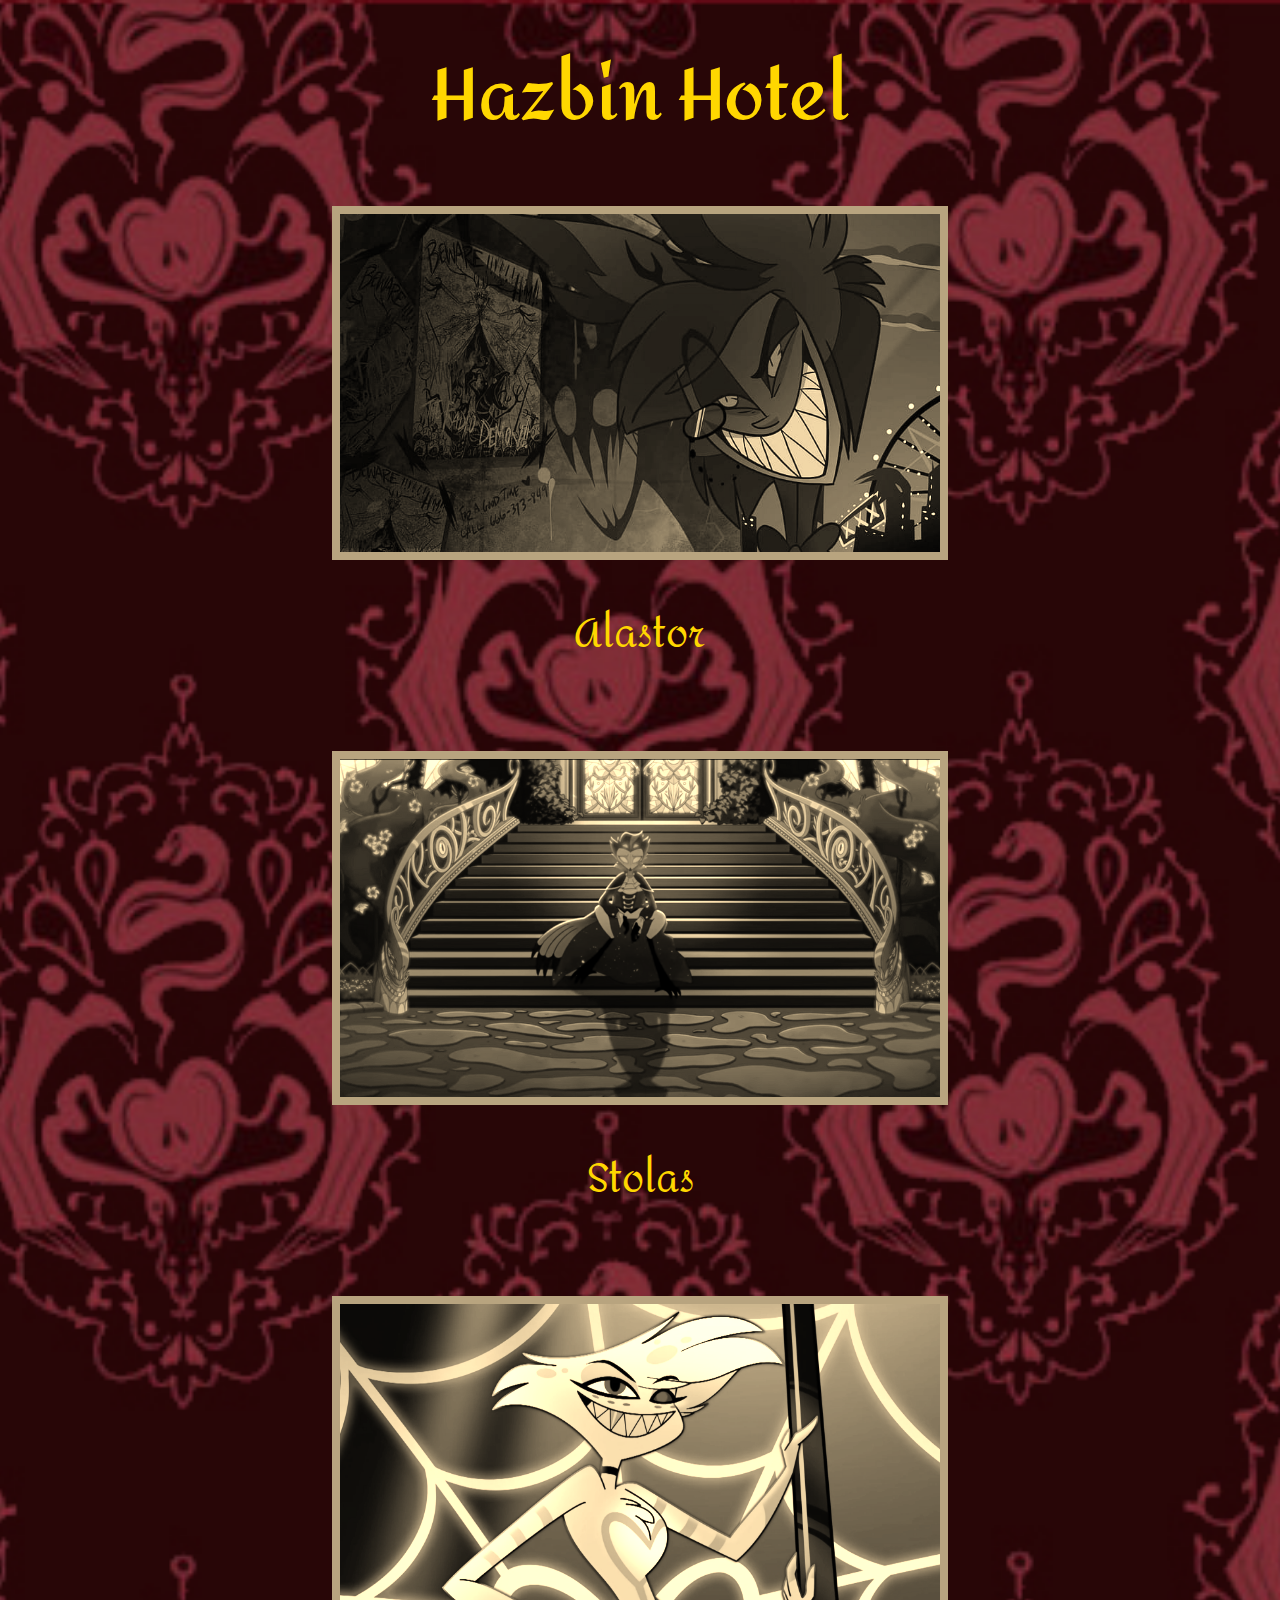
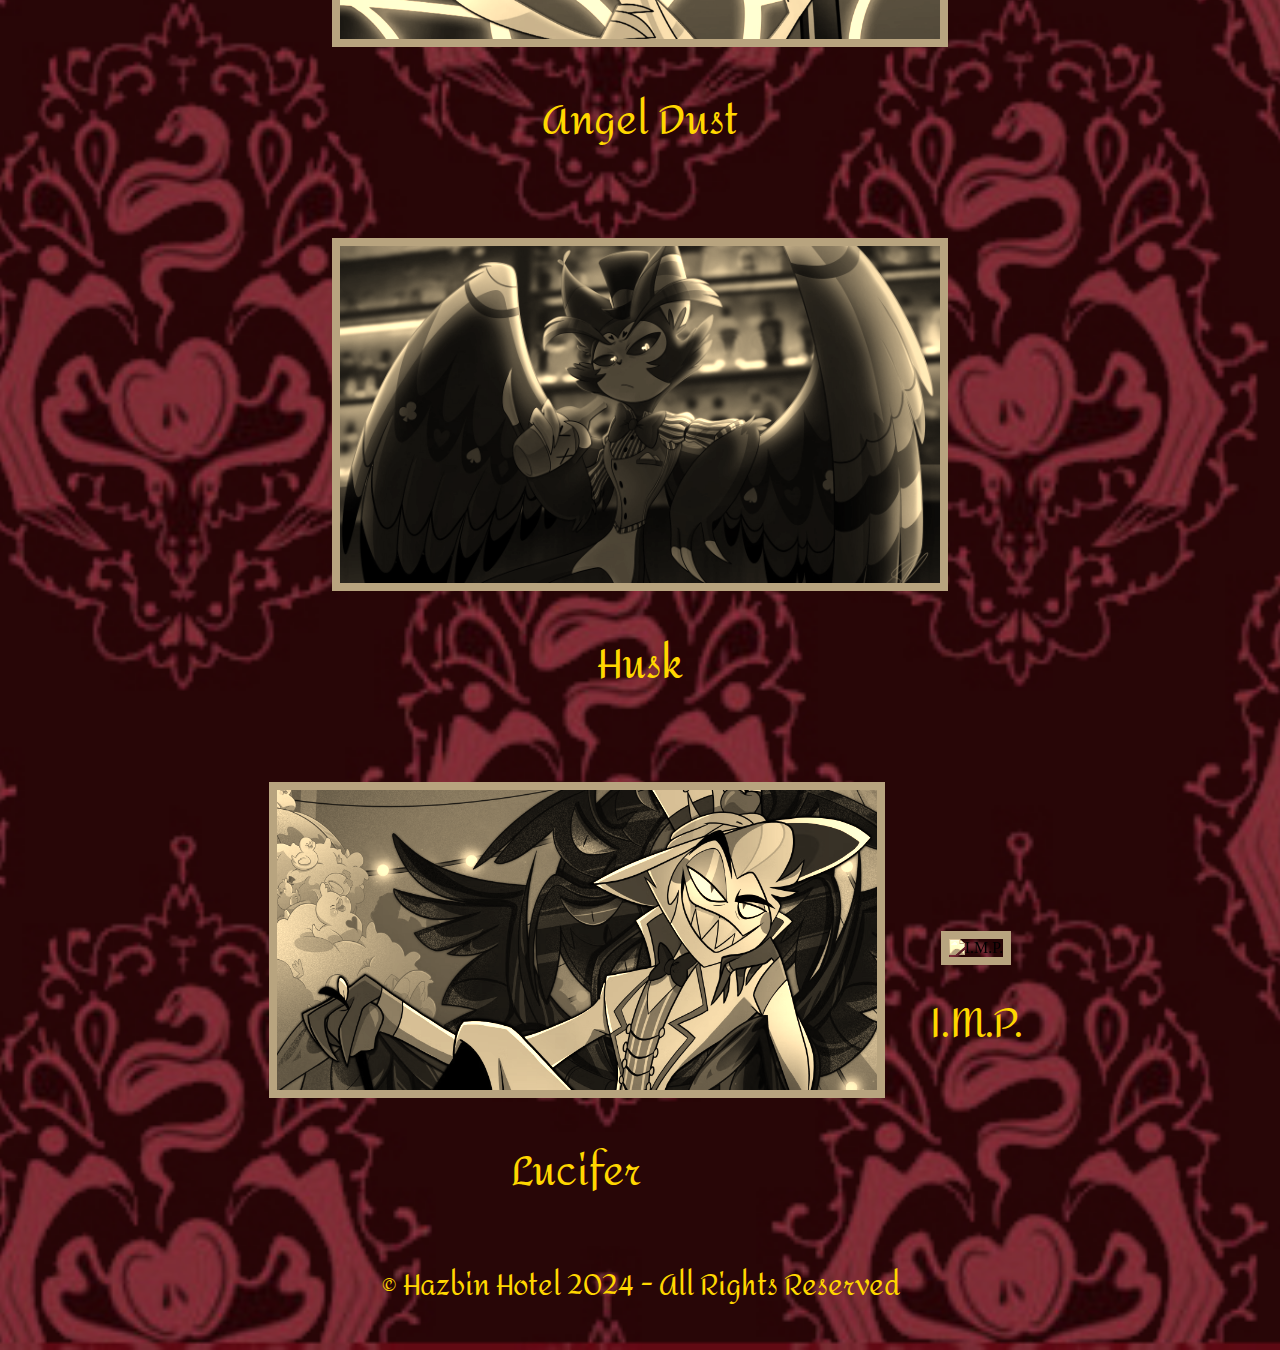
==== Gallery/gallery.html @ 9769f00d "Actualizacion 07/02/2024" ====
<!DOCTYPE html>
<html lang="es">
<head>
    <meta charset="UTF-8">
    <meta name="viewport" content="width=device-width, initial-scale=1.0">
    <title>Hazbin Hotel</title>
    <link rel="shortcut icon" href="imgs/logos-wallpapers/logo.jpg" type="image/x-icon">
    <link rel="stylesheet" href="css/gallery.css">
    <link rel="stylesheet" href="css/modal.css">
</head>
<body>
    
    <h1>Hazbin Hotel</h1>

    <div class="container">

        <div class="image-container">
            <img class="myImg" src="imgs/characters/alastor.jpg" alt="Alastor">
            <p class="img-caption">Alastor</p>
        </div>
        
        <div class="image-container">
            <img class="myImg" src="imgs/characters/stolas.jpg" alt="Stolas">
            <p class="img-caption">Stolas</p>
        </div>

        <div class="image-container">
            <img class="myImg" src="imgs/characters/angel-dust.jpg" alt="Angel Dust">
            <p class="img-caption">Angel Dust</p>
        </div>

        <div class="image-container">
            <img class="myImg" src="imgs/characters/husk.jpg" alt="Husk">
            <p class="img-caption">Husk</p>
        </div>

        <div class="image-container">
            <img class="myImg" src="imgs/characters/lucifer.jpg" alt="Lucifer">
            <p class="img-caption">Lucifer</p>
        </div>
        
        <div class="image-container">
            <img class="myImg" src="imgs/characters/imp.jpg" alt="I.M.P.">
            <p class="img-caption">I.M.P.</p>
        </div>

        <!-- MODAL -->
        <div class="modal">
            <span class="close">&times;</span>
            <img class="modal-content" id="img01">
            <div class="caption"></div>
        </div>

    </div>

    <footer>
        &copy; Hazbin Hotel 2024 - All Rights Reserved
    </footer>

    <script src="js/gallery.js"></script>

</body>
</html>
---- Gallery/css/gallery.css ----
@import url(https://fonts.bunny.net/css?family=amita:700);

:root {
    --rojo-carmin: #960018; /* Rojo Carmin */
    --naranja-butano: #ff4800; /*  Naranja Butano */
    --amarillo-fuego: #ffd700; /* Amarillo Fuego */
    --purpura-oscuro: #4b0082; /* Púrpura Oscuro */
    --verde-esmeralda: #008000; /* Verde Esmeralda */
    --gris-solido: #888888; /*  Gris Solido */
    --negro-solido: #000000; /* Negro Sólido */
}

body {
    background: url(../imgs/logos-wallpapers/red-background.jpg);
    background-position: center;
    background-repeat: no-repeat;
    background-size: cover;
    margin: 0;
    overflow-x: hidden;
    min-height: 110vh;
    display: -webkit-flex;
    display: flex;
    flex-direction: column;
}

h1 {
    color: var(--amarillo-fuego);
    font-family: Amita;
    margin: 1% auto;
    margin-top: 2%;
    width: 450px;
    font-size: 4.5em;
    text-align: center;
}

img {
    max-width: 600px;
    width: 100%;
    max-height: 350px;
    height: 100%;
    margin: 18px;
    border: 8px solid var(--gris-solido);
    -webkit-filter: sepia(100%);
    filter: sepia(100%);
    transition-duration: 1s;
}

img:hover {
    border: 5px solid var(--naranja-butano);
    -webkit-transform: scale(1.1);
    -ms-transform: scale(1.1);
    transform: scale(1.08);
    -webkit-filter: none;
    filter: none;
}

.myImg{
    cursor: pointer;
}

.container {
    display: flex;
    flex-wrap: wrap;
    justify-content: center;
    align-items: center;
}

.image-container {
    text-align: center;
    margin: 10px;
}

.img-caption {  
    font-family: Amita;
    color: var(--amarillo-fuego);
    font-size: 2.5em;
    margin-top: 2%;
}

.caption {
    font-family: Amita;
    color: var(--amarillo-fuego);
    font-size: 4.5em;
    margin-top: 2%;
}

/* FOOTER */
footer {
    margin-bottom: 3%;
    color: var(--amarillo-fuego);
    font-family: Amita;
    font-size: 1.75em;
    display: -webkit-flex;
    display: flex;
    justify-content: center;
    align-items: center;
    height: 50px;
    min-width: 100vw;
}
---- Gallery/css/modal.css ----
:root {
    --rojo-carmin: #960018; /* Rojo Carmin */
    --naranja-butano: #ff4800; /*  Naranja Butano */
    --amarillo-fuego: #ffd700; /* Amarillo Fuego */
    --purpura-oscuro: #4b0082; /* Púrpura Oscuro */
    --verde-esmeralda: #008000; /* Verde Esmeralda */
    --gris-solido: #888888; /*  Gris Solido */
    --negro-solido: #000000; /* Negro Sólido */
}

/* MODAL */
#myImg {
    cursor: pointer;
    transition: 1s;
}
  
/* The Modal (background) */
.modal {
    display: none; /* Hidden by default */
    position: fixed; /* Stay in place */
    z-index: 1; /* Sit on top */
    padding-top: 100px; /* Location of the box */
    left: 0;
    top: 0;
    width: 100%;
    height: 100%;
    overflow: auto; /* Enable scroll if needed */
    background-color: var(--negro-solido);
    background-color: var(--negro-solido);
}
  
/* Modal Content (image) */
.modal-content {
    margin: auto;
    display: block;
    max-width: 1000px;
    width: 100%;
    max-height: 600px;
    height: 100%;
}
  
/* Caption of Modal Image */
.caption {
    text-align: center;
    padding: 10px 0;
    margin-top: 1.5%;
    font-family: Amita;
    color: var(--amarillo-fuego);
    font-size: 4.5em;
}
  
/* Add Animation */
.modal-content, #caption {  
    -webkit-animation-name: zoom;
    -webkit-animation-duration: 0.6s;
    animation-name: zoom;
    animation-duration: 0.6s;
}
  
@-webkit-keyframes zoom {
    from {-webkit-transform:scale(0)} 
    to {-webkit-transform:scale(1)}
}
  
@keyframes zoom {
    from {transform:scale(0)} 
    to {transform:scale(1)}
}
  
/* The Close Button */
.close {
    position: absolute;
    top: 10px;
    right: 50px;
    color: #ffffff;
    font-size: 100px;
    font-weight: bold;
    transition: 0.5s;
}
  
.close:hover,
.close:focus {
    color: var(--gris-solido);
    text-decoration: none;
    cursor: pointer;
}
  
/* 100% Image Width on Smaller Screens */
@media only screen and (max-width: 700px){
    .modal-content {
      width: 100%;
    }
}
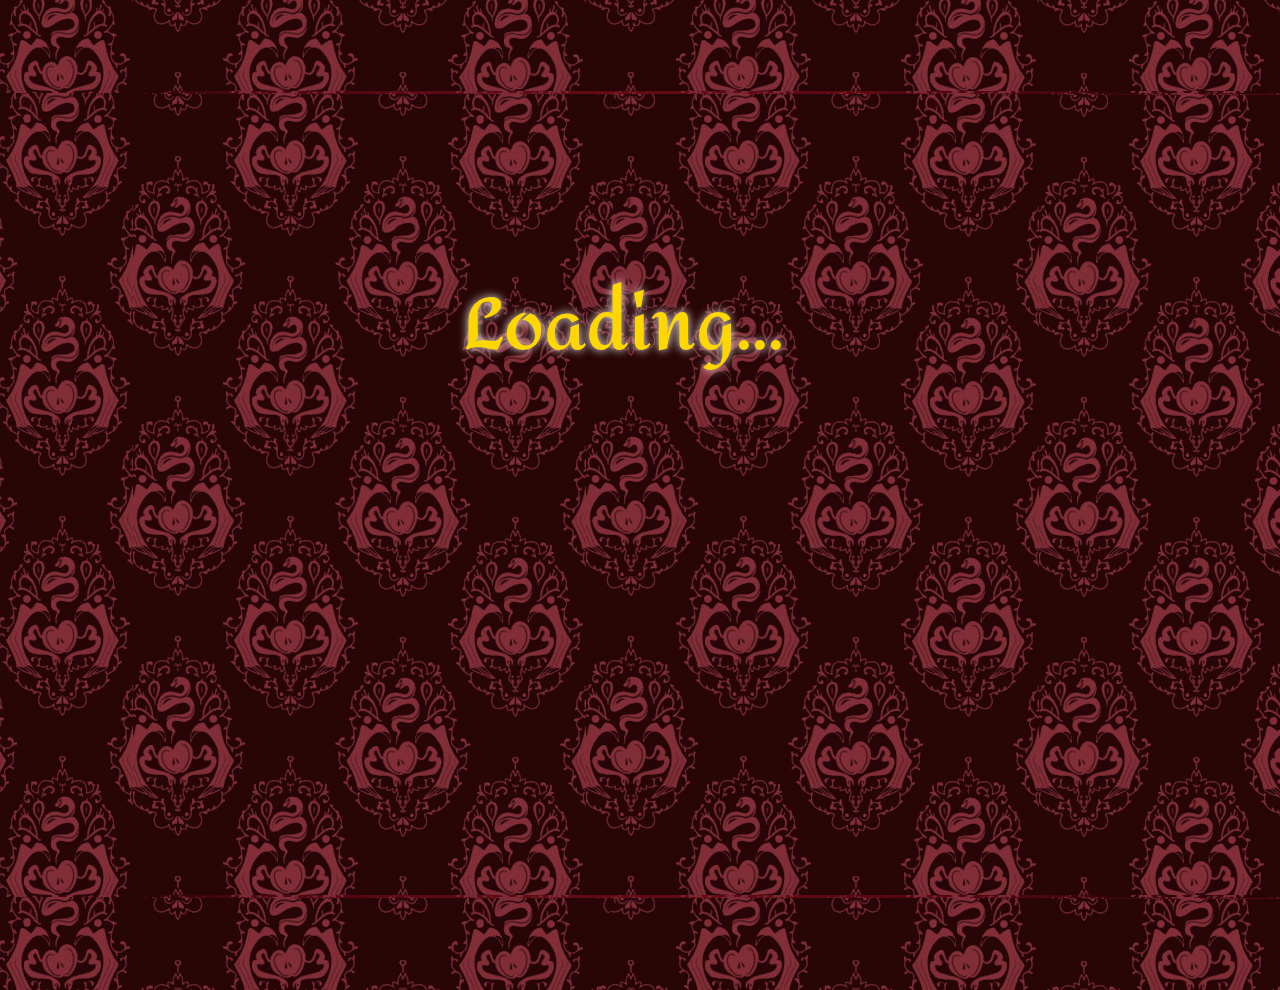
==== commit bb174f7d: "Actualizacion 08/02/2024" ====
--- a/Gallery/gallery.html
+++ b/Gallery/gallery.html
@@ -7,57 +7,97 @@
     <link rel="shortcut icon" href="imgs/logos-wallpapers/logo.jpg" type="image/x-icon">
     <link rel="stylesheet" href="css/gallery.css">
     <link rel="stylesheet" href="css/modal.css">
+    <link rel="stylesheet" href="css/preloader.css">
 </head>
 <body>
-    
-    <h1>Hazbin Hotel</h1>
 
-    <div class="container">
+    <div id="preloader">
+        <h2 class="animate">Loading...</h2>
+    </div>
 
-        <div class="image-container">
-            <img class="myImg" src="imgs/characters/alastor.jpg" alt="Alastor">
-            <p class="img-caption">Alastor</p>
-        </div>
+    <div id="contenido" style="display: none;">
         
-        <div class="image-container">
-            <img class="myImg" src="imgs/characters/stolas.jpg" alt="Stolas">
-            <p class="img-caption">Stolas</p>
+        <h1 class="title">Hazbin Hotel Characters</h1>
+
+        <div class="container">
+
+            <div class="image-container">
+                <img class="myImg" src="imgs/characters/alastor.jpg" alt="Alastor">
+                <p class="img-caption">Alastor</p>
+            </div>
+            
+            <div class="image-container">
+                <img class="myImg" src="imgs/characters/stolas.jpg" alt="Stolas">
+                <p class="img-caption">Stolas</p>
+            </div>
+
+            <div class="image-container">
+                <img class="myImg" src="imgs/characters/angel-dust.jpg" alt="Angel Dust">
+                <p class="img-caption">Angel Dust</p>
+            </div>
+
+            <div class="image-container">
+                <img class="myImg" src="imgs/characters/husk.jpg" alt="Husk">
+                <p class="img-caption">Husk</p>
+            </div>
+            
+            <div class="image-container">
+                <img class="myImg" src="imgs/characters/imp.jpg" alt="I.M.P.">
+                <p class="img-caption">I.M.P.</p>
+            </div>
+
+            <div class="image-container">
+                <img class="myImg" src="imgs/characters/loona.jpg" alt="Loona">
+                <p class="img-caption">Loona</p>
+            </div>
+
+            <div class="image-container">
+                <img class="myImg" src="imgs/characters/paimon.jpg" alt="Paimon">
+                <p class="img-caption">Paimon</p>
+            </div>
+
+            <div class="image-container">
+                <img class="myImg" src="imgs/characters/asmodeus.jpg" alt="Asmodeus">
+                <p class="img-caption">Asmodeus</p>
+            </div>
+
+            <div class="image-container">
+                <img class="myImg" src="imgs/characters/striker.jpg" alt="Striker">
+                <p class="img-caption">Striker</p>
+            </div>
+
+            <div class="image-container">
+                <img class="myImg" src="imgs/characters/valentino.jpg" alt="Valentino">
+                <p class="img-caption">Valentino</p>
+            </div>
+
+            <div class="image-container">
+                <img class="myImg" src="imgs/characters/lucifer.jpg" alt="Lucifer">
+                <p class="img-caption">Lucifer</p>
+            </div>
+
+            <div class="image-container">
+                <img class="myImg" src="imgs/characters/carmilla.jpg" alt="Carmilla">
+                <p class="img-caption">Carmilla</p>
+            </div>
+
+            <!-- MODAL -->
+            <div class="modal">
+                <span class="close">&times;</span>
+                <img class="modal-content" id="img01">
+                <div class="caption"></div>
+            </div>
+
         </div>
 
-        <div class="image-container">
-            <img class="myImg" src="imgs/characters/angel-dust.jpg" alt="Angel Dust">
-            <p class="img-caption">Angel Dust</p>
-        </div>
-
-        <div class="image-container">
-            <img class="myImg" src="imgs/characters/husk.jpg" alt="Husk">
-            <p class="img-caption">Husk</p>
-        </div>
-
-        <div class="image-container">
-            <img class="myImg" src="imgs/characters/lucifer.jpg" alt="Lucifer">
-            <p class="img-caption">Lucifer</p>
-        </div>
-        
-        <div class="image-container">
-            <img class="myImg" src="imgs/characters/imp.jpg" alt="I.M.P.">
-            <p class="img-caption">I.M.P.</p>
-        </div>
-
-        <!-- MODAL -->
-        <div class="modal">
-            <span class="close">&times;</span>
-            <img class="modal-content" id="img01">
-            <div class="caption"></div>
-        </div>
+        <footer>
+            &copy; Hazbin Hotel 2024 - All Rights Reserved
+        </footer>
 
     </div>
 
-    <footer>
-        &copy; Hazbin Hotel 2024 - All Rights Reserved
-    </footer>
-
     <script src="js/gallery.js"></script>
+    <script src="js/preloader.js"></script>
 
 </body>
 </html>--- a/Gallery/css/gallery.css
+++ b/Gallery/css/gallery.css
@@ -11,7 +11,7 @@
 }
 
 body {
-    background: url(../imgs/logos-wallpapers/red-background.jpg);
+    background: url(../imgs/logos-wallpapers/red-background2.jpg);
     background-position: center;
     background-repeat: no-repeat;
     background-size: cover;
@@ -23,6 +23,12 @@
     flex-direction: column;
 }
 
+.title {
+    max-width: 1980px;
+    width: 100%;
+    text-align: center;
+}
+
 h1 {
     color: var(--amarillo-fuego);
     font-family: Amita;
@@ -31,10 +37,12 @@
     width: 450px;
     font-size: 4.5em;
     text-align: center;
+    letter-spacing: 2px;
+    text-shadow: 0 0 10px white;
 }
 
 img {
-    max-width: 600px;
+    max-width: 575px;
     width: 100%;
     max-height: 350px;
     height: 100%;
--- a/Gallery/css/modal.css
+++ b/Gallery/css/modal.css
@@ -33,9 +33,9 @@
 .modal-content {
     margin: auto;
     display: block;
-    max-width: 1000px;
+    max-width: 800px;
     width: 100%;
-    max-height: 600px;
+    max-height: 450px;
     height: 100%;
 }
   
@@ -77,7 +77,7 @@
     font-weight: bold;
     transition: 0.5s;
 }
-  
+
 .close:hover,
 .close:focus {
     color: var(--gris-solido);
--- a/Gallery/css/preloader.css
+++ b/Gallery/css/preloader.css
@@ -0,0 +1,49 @@
+@import url(https://fonts.bunny.net/css?family=amita:700);
+
+:root {
+    --rojo-carmin: #960018; /* Rojo Carmin */
+    --naranja-butano: #ff4800; /*  Naranja Butano */
+    --amarillo-fuego: #ffd700; /* Amarillo Fuego */
+    --purpura-oscuro: #4b0082; /* Púrpura Oscuro */
+    --verde-esmeralda: #008000; /* Verde Esmeralda */
+    --gris-solido: #888888; /*  Gris Solido */
+    --negro-solido: #000000; /* Negro Sólido */
+}
+
+@keyframes load {
+    0%{
+        opacity: 0.08;
+        font-size: 10px;
+		font-weight: 400;
+		filter: blur(5px);
+		letter-spacing: 3px;
+    }
+
+    100% {
+        /* opacity: 1; */
+        /* font-size: 12px; */
+        /* font-weight:600; */
+        /* filter: blur(0); */
+    }
+}
+
+.animate {
+	display:flex;
+	justify-content: center;
+	align-items: center;
+	margin-top: 20%;
+    margin-left: 35%;
+	width: 350px;
+	font-size: 4.5em;
+	font-family: Amita;
+	animation: load 2.4s infinite 0s ease-in-out;
+	animation-direction: alternate;
+	text-shadow: 0 0 10px white;
+    color: var(--amarillo-fuego);
+}
+
+body {
+	background: url(../imgs/logos-wallpapers/red-background.jpg);
+    background-position: center;
+    background-repeat: repeat;
+}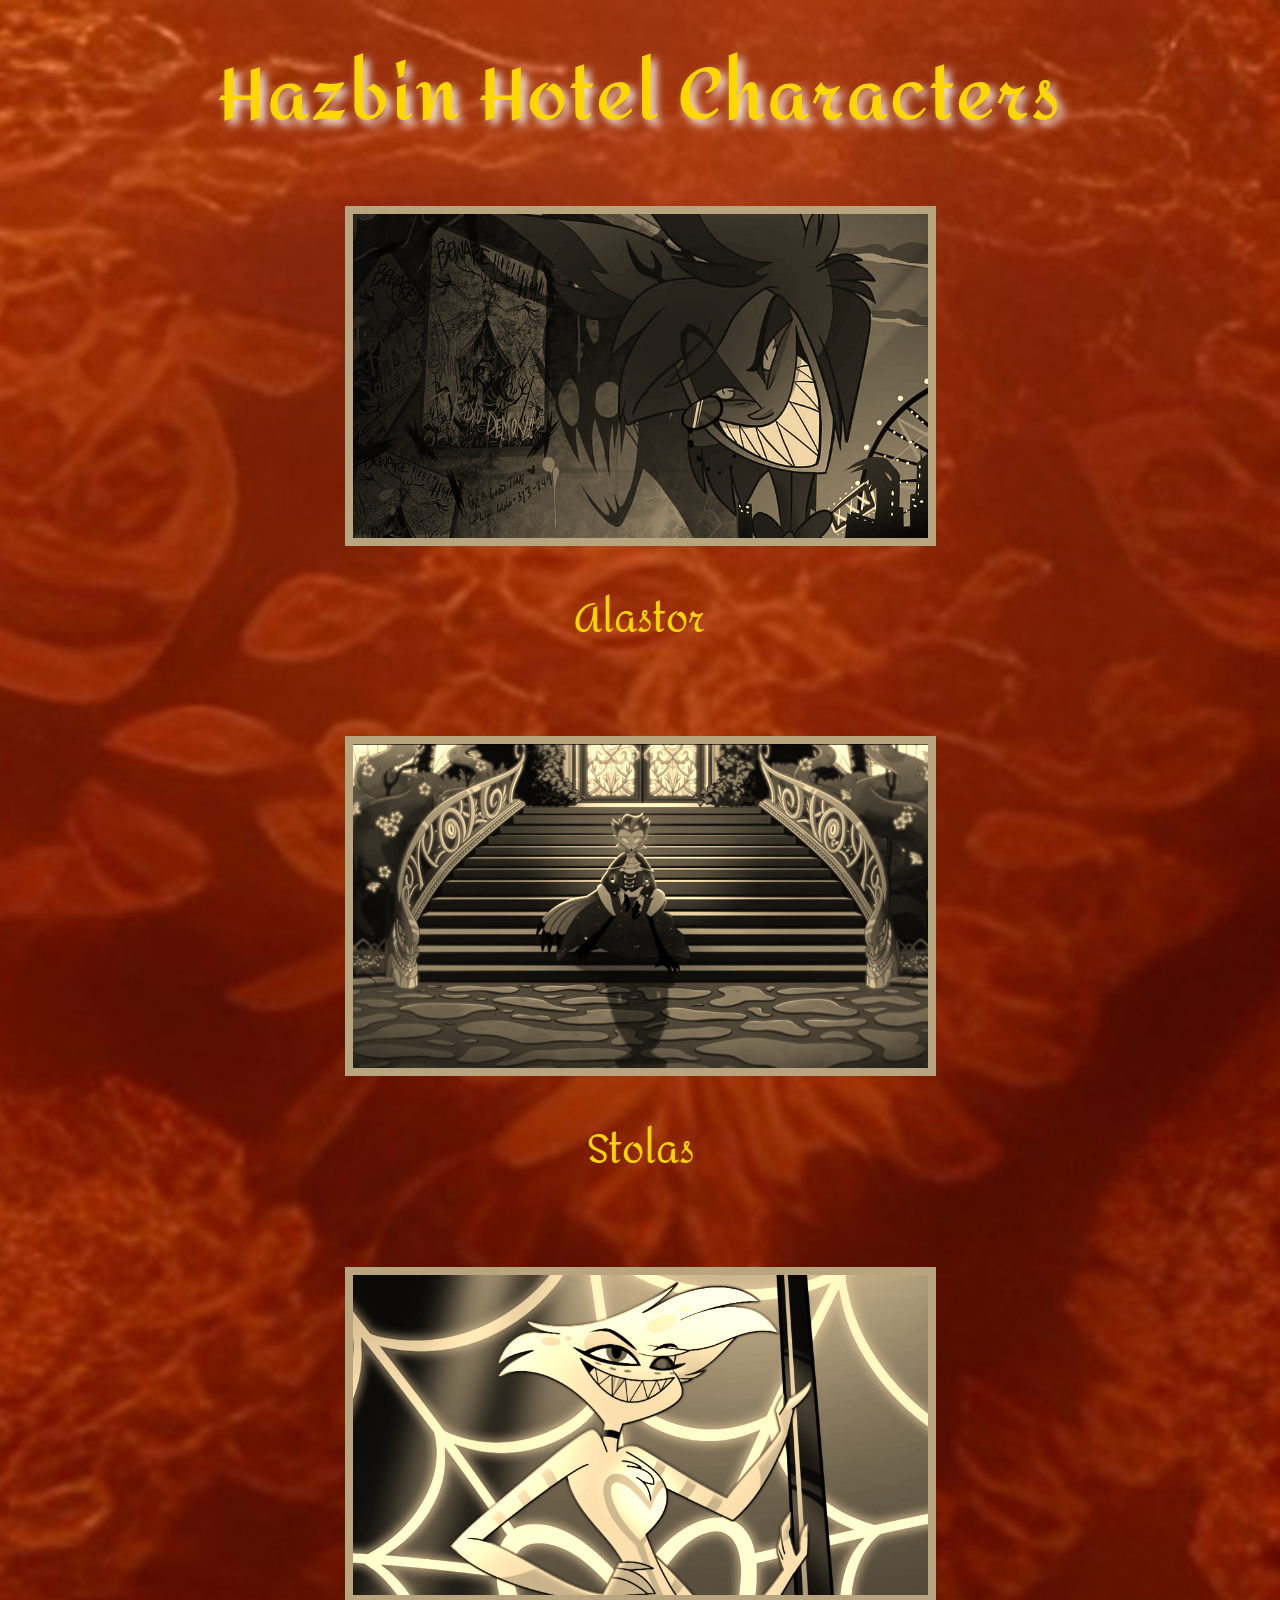
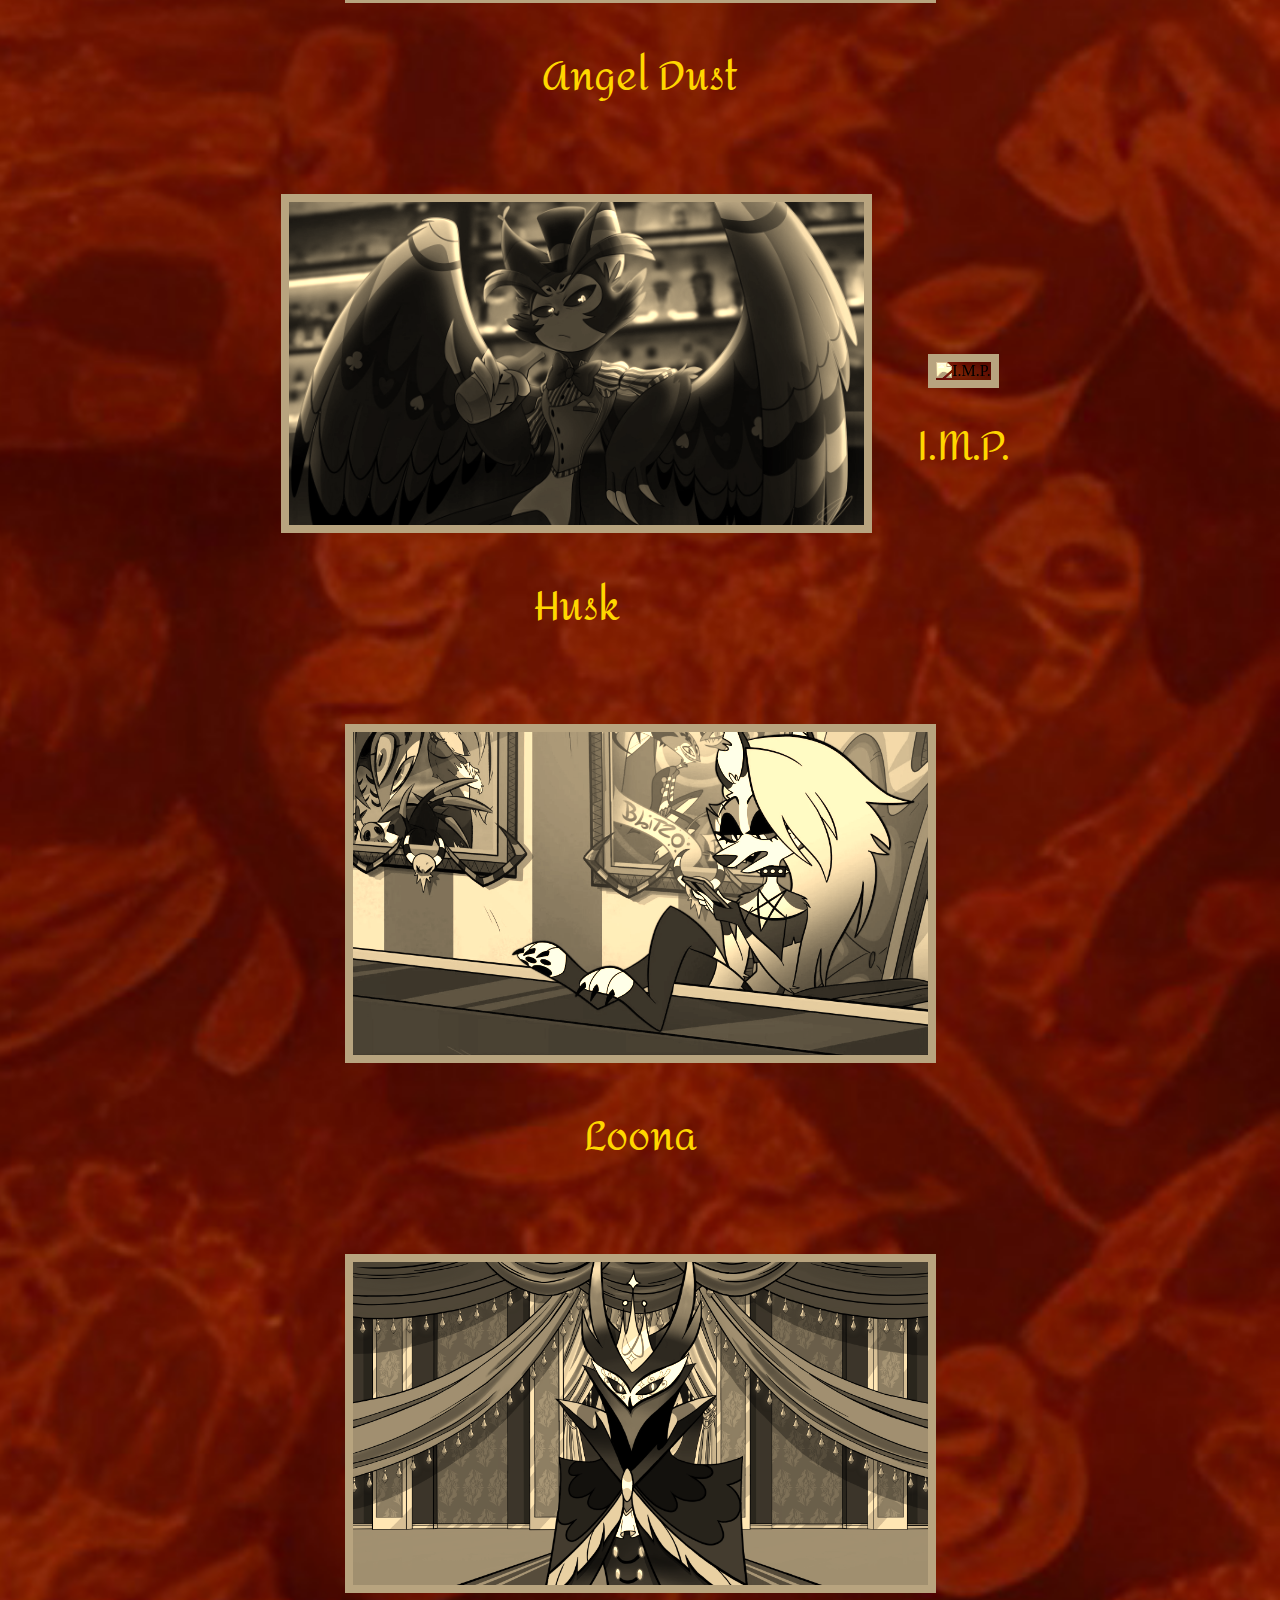
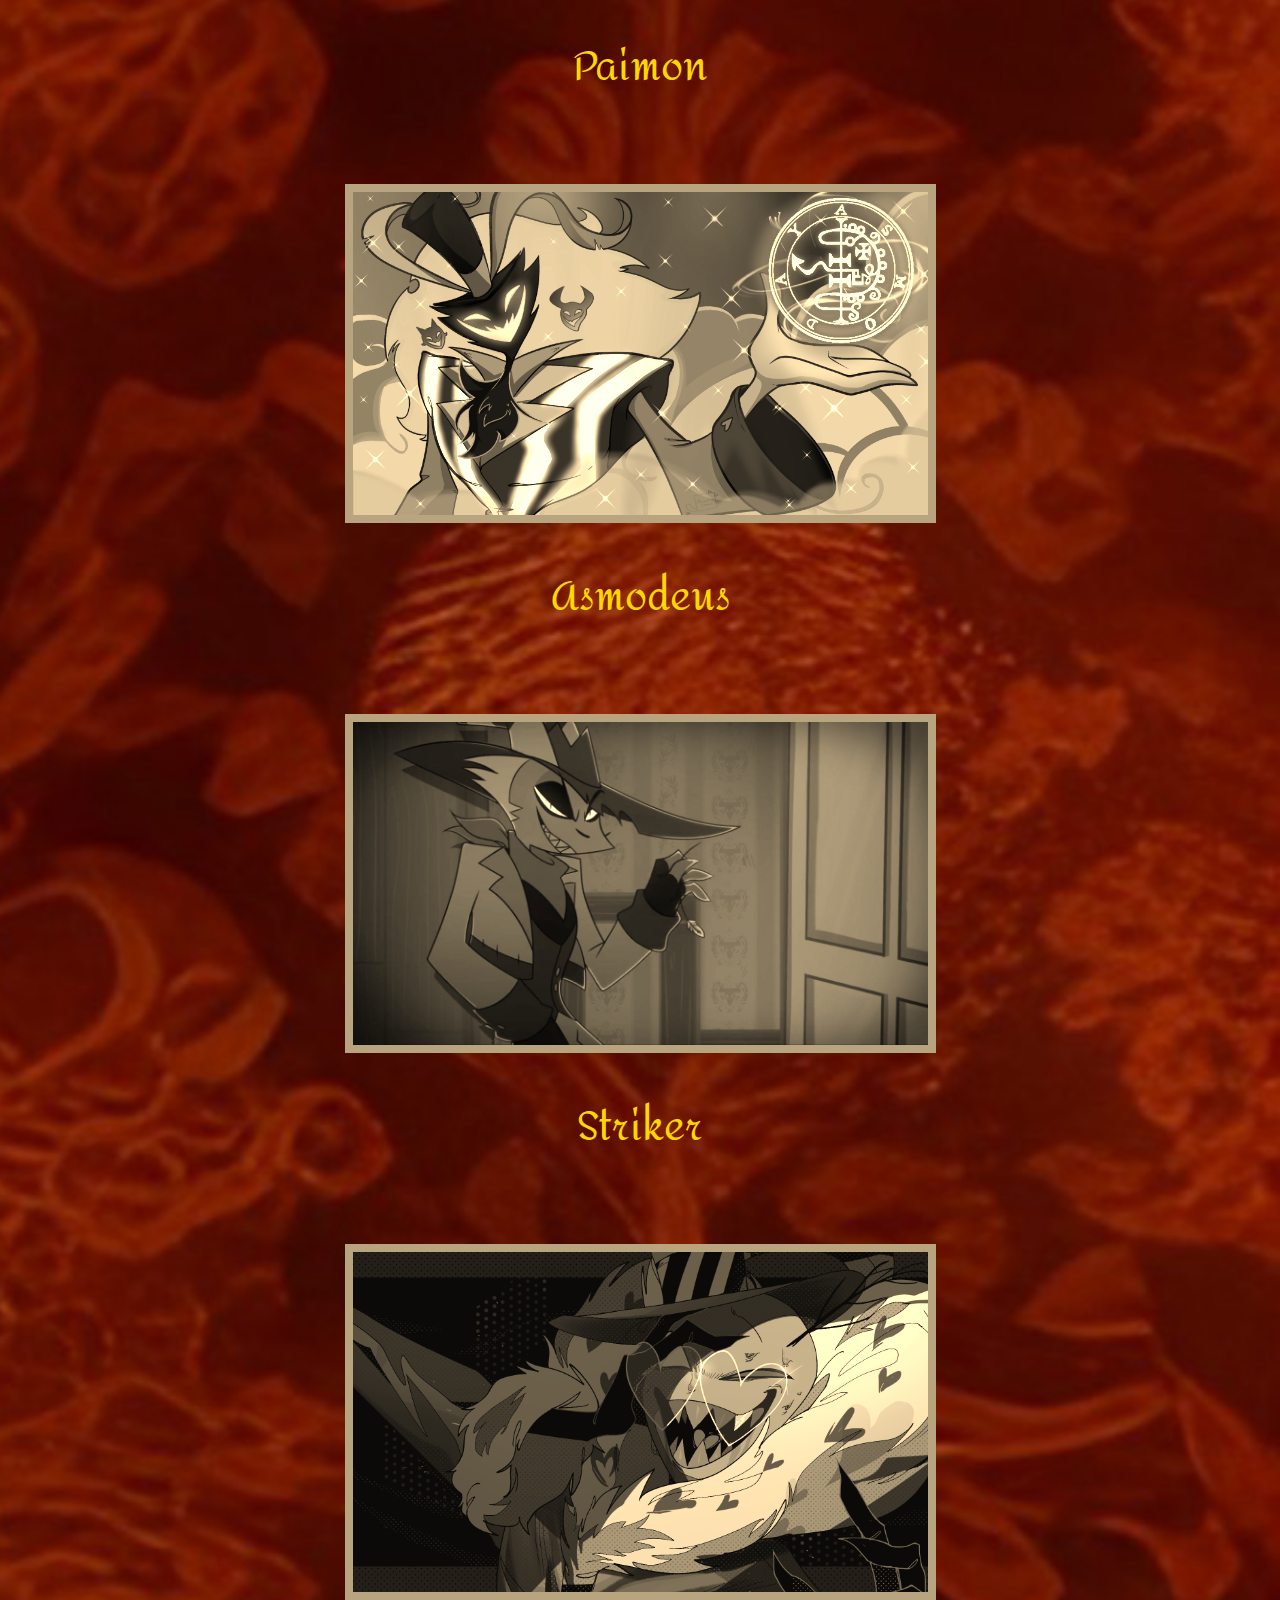
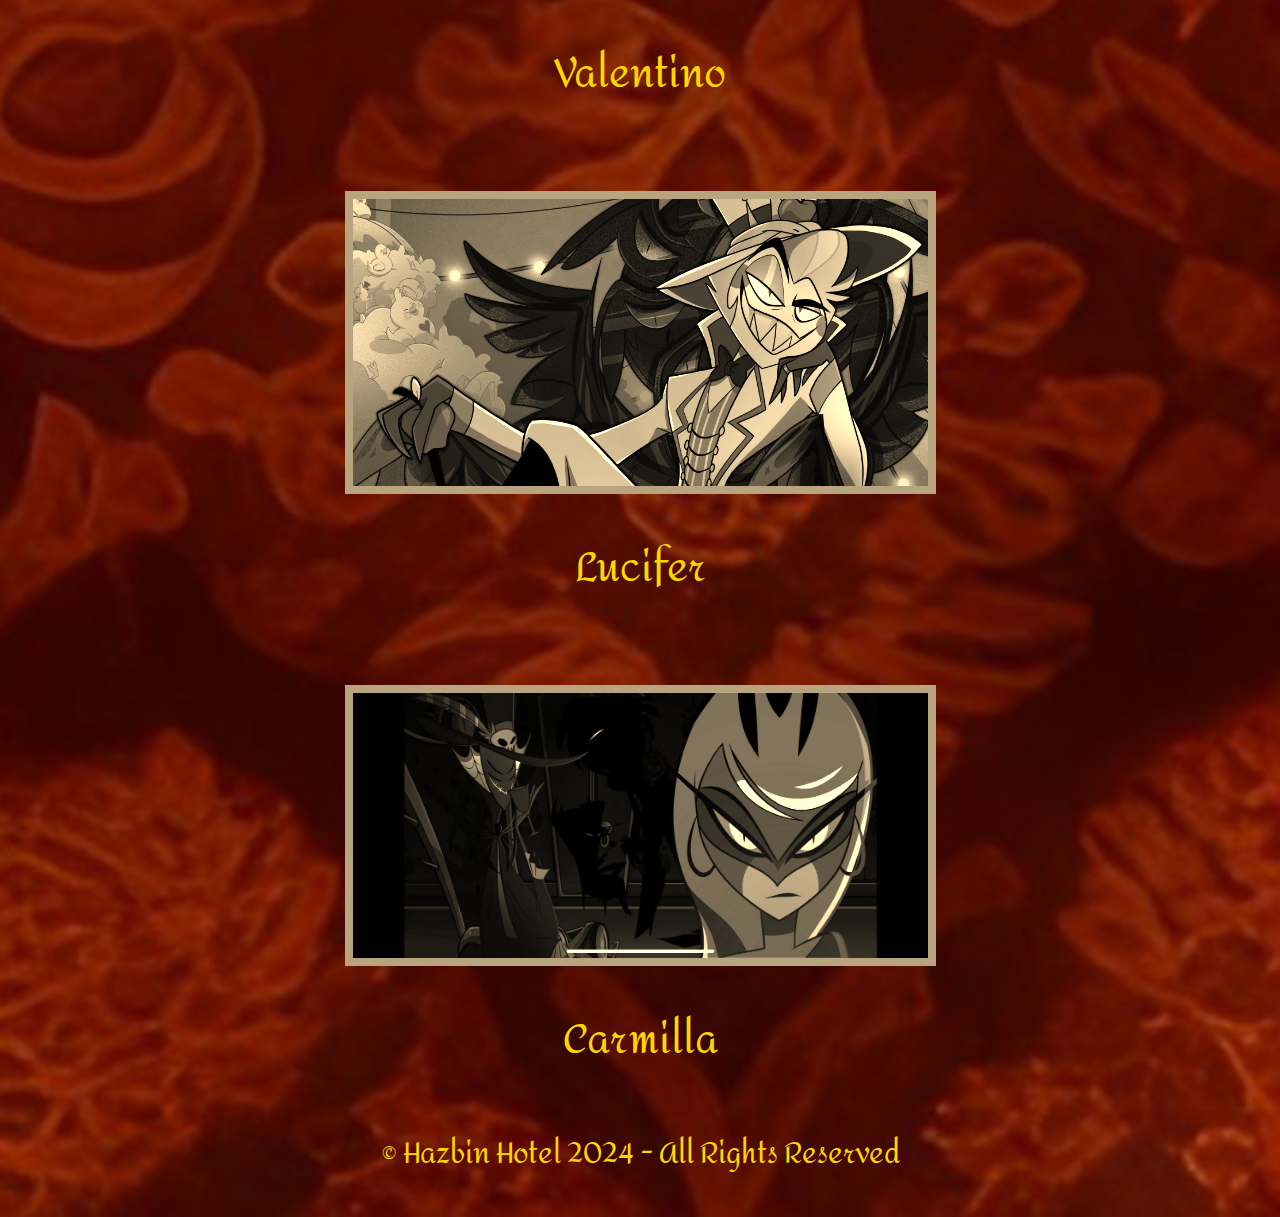
==== commit b8b6e3d8: "Actualizacion 11/02/2024" ====
--- a/Gallery/gallery.html
+++ b/Gallery/gallery.html
@@ -4,100 +4,95 @@
     <meta charset="UTF-8">
     <meta name="viewport" content="width=device-width, initial-scale=1.0">
     <title>Hazbin Hotel</title>
+    <!-- FAVICON -->
     <link rel="shortcut icon" href="imgs/logos-wallpapers/logo.jpg" type="image/x-icon">
+    <!-- CSS -->
     <link rel="stylesheet" href="css/gallery.css">
     <link rel="stylesheet" href="css/modal.css">
-    <link rel="stylesheet" href="css/preloader.css">
 </head>
 <body>
+    
+    <!-- TITLE -->
+    <h1 class="title">Hazbin Hotel Characters</h1>
 
-    <div id="preloader">
-        <h2 class="animate">Loading...</h2>
-    </div>
+    <!-- IMAGES -->
+    <div class="container">
 
-    <div id="contenido" style="display: none;">
+        <div class="image-container">
+            <img class="myImg" src="imgs/characters/alastor.jpg" alt="Alastor">
+            <p class="img-caption">Alastor</p>
+        </div>
         
-        <h1 class="title">Hazbin Hotel Characters</h1>
-
-        <div class="container">
-
-            <div class="image-container">
-                <img class="myImg" src="imgs/characters/alastor.jpg" alt="Alastor">
-                <p class="img-caption">Alastor</p>
-            </div>
-            
-            <div class="image-container">
-                <img class="myImg" src="imgs/characters/stolas.jpg" alt="Stolas">
-                <p class="img-caption">Stolas</p>
-            </div>
-
-            <div class="image-container">
-                <img class="myImg" src="imgs/characters/angel-dust.jpg" alt="Angel Dust">
-                <p class="img-caption">Angel Dust</p>
-            </div>
-
-            <div class="image-container">
-                <img class="myImg" src="imgs/characters/husk.jpg" alt="Husk">
-                <p class="img-caption">Husk</p>
-            </div>
-            
-            <div class="image-container">
-                <img class="myImg" src="imgs/characters/imp.jpg" alt="I.M.P.">
-                <p class="img-caption">I.M.P.</p>
-            </div>
-
-            <div class="image-container">
-                <img class="myImg" src="imgs/characters/loona.jpg" alt="Loona">
-                <p class="img-caption">Loona</p>
-            </div>
-
-            <div class="image-container">
-                <img class="myImg" src="imgs/characters/paimon.jpg" alt="Paimon">
-                <p class="img-caption">Paimon</p>
-            </div>
-
-            <div class="image-container">
-                <img class="myImg" src="imgs/characters/asmodeus.jpg" alt="Asmodeus">
-                <p class="img-caption">Asmodeus</p>
-            </div>
-
-            <div class="image-container">
-                <img class="myImg" src="imgs/characters/striker.jpg" alt="Striker">
-                <p class="img-caption">Striker</p>
-            </div>
-
-            <div class="image-container">
-                <img class="myImg" src="imgs/characters/valentino.jpg" alt="Valentino">
-                <p class="img-caption">Valentino</p>
-            </div>
-
-            <div class="image-container">
-                <img class="myImg" src="imgs/characters/lucifer.jpg" alt="Lucifer">
-                <p class="img-caption">Lucifer</p>
-            </div>
-
-            <div class="image-container">
-                <img class="myImg" src="imgs/characters/carmilla.jpg" alt="Carmilla">
-                <p class="img-caption">Carmilla</p>
-            </div>
-
-            <!-- MODAL -->
-            <div class="modal">
-                <span class="close">&times;</span>
-                <img class="modal-content" id="img01">
-                <div class="caption"></div>
-            </div>
-
+        <div class="image-container">
+            <img class="myImg" src="imgs/characters/stolas.jpg" alt="Stolas">
+            <p class="img-caption">Stolas</p>
         </div>
 
-        <footer>
-            &copy; Hazbin Hotel 2024 - All Rights Reserved
-        </footer>
+        <div class="image-container">
+            <img class="myImg" src="imgs/characters/angel-dust.jpg" alt="Angel Dust">
+            <p class="img-caption">Angel Dust</p>
+        </div>
+
+        <div class="image-container">
+            <img class="myImg" src="imgs/characters/husk.jpg" alt="Husk">
+            <p class="img-caption">Husk</p>
+        </div>
+        
+        <div class="image-container">
+            <img class="myImg" src="imgs/characters/imp.jpg" alt="I.M.P.">
+            <p class="img-caption">I.M.P.</p>
+        </div>
+
+        <div class="image-container">
+            <img class="myImg" src="imgs/characters/loona.jpg" alt="Loona">
+            <p class="img-caption">Loona</p>
+        </div>
+
+        <div class="image-container">
+            <img class="myImg" src="imgs/characters/paimon.jpg" alt="Paimon">
+            <p class="img-caption">Paimon</p>
+        </div>
+
+        <div class="image-container">
+            <img class="myImg" src="imgs/characters/asmodeus.jpg" alt="Asmodeus">
+            <p class="img-caption">Asmodeus</p>
+        </div>
+
+        <div class="image-container">
+            <img class="myImg" src="imgs/characters/striker.jpg" alt="Striker">
+            <p class="img-caption">Striker</p>
+        </div>
+
+        <div class="image-container">
+            <img class="myImg" src="imgs/characters/valentino.jpg" alt="Valentino">
+            <p class="img-caption">Valentino</p>
+        </div>
+
+        <div class="image-container">
+            <img class="myImg" src="imgs/characters/lucifer.jpg" alt="Lucifer">
+            <p class="img-caption">Lucifer</p>
+        </div>
+
+        <div class="image-container">
+            <img class="myImg" src="imgs/characters/carmilla.jpg" alt="Carmilla">
+            <p class="img-caption">Carmilla</p>
+        </div>
+
+        <!-- MODAL FOR ENLARGED IMAGES -->
+        <div class="modal">
+            <span class="close">&times;</span>
+            <img class="modal-content" id="img01">
+            <div class="caption"></div>
+        </div>
 
     </div>
 
+    <footer>
+        &copy; Hazbin Hotel 2024 - All Rights Reserved
+    </footer>
+    
+    <!-- JS -->
     <script src="js/gallery.js"></script>
-    <script src="js/preloader.js"></script>
 
 </body>
 </html>--- a/Gallery/css/gallery.css
+++ b/Gallery/css/gallery.css
@@ -1,18 +1,21 @@
+/* IMPORTS FONT 'AMITA' WITH WEIGHT 700 */
 @import url(https://fonts.bunny.net/css?family=amita:700);
 
+/* CSS VARIABLE DEFINITIONS */
 :root {
-    --rojo-carmin: #960018; /* Rojo Carmin */
-    --naranja-butano: #ff4800; /*  Naranja Butano */
-    --amarillo-fuego: #ffd700; /* Amarillo Fuego */
-    --purpura-oscuro: #4b0082; /* Púrpura Oscuro */
-    --verde-esmeralda: #008000; /* Verde Esmeralda */
-    --gris-solido: #888888; /*  Gris Solido */
-    --negro-solido: #000000; /* Negro Sólido */
+    --rojo-carmin: #960018; /* Carmine Red */
+    --naranja-butano: #ff4800; /* Butane Orange */
+    --amarillo-fuego: #ffd700; /* Fire Yellow */
+    --purpura-oscuro: #4b0082; /* Dark Purple */
+    --verde-esmeralda: #008000; /* Emerald Green */
+    --gris-solido: #888888; /* Solid Gray */
+    --negro-solido: #000000; /* Solid Black */
 }
 
+/* BODY STYLING */
 body {
-    background: url(../imgs/logos-wallpapers/red-background2.jpg);
-    background-position: center;
+    background: url(../imgs/logos-wallpapers/red-background-4k.jpg);
+    background-position: right;
     background-repeat: no-repeat;
     background-size: cover;
     margin: 0;
@@ -23,12 +26,14 @@
     flex-direction: column;
 }
 
+/* PAGE TITLE STYLING */
 .title {
     max-width: 1980px;
     width: 100%;
     text-align: center;
 }
 
+/* MAIN HEADING STYLING */
 h1 {
     color: var(--amarillo-fuego);
     font-family: Amita;
@@ -38,9 +43,10 @@
     font-size: 4.5em;
     text-align: center;
     letter-spacing: 2px;
-    text-shadow: 0 0 10px white;
+    text-shadow: 5px 5px 10px white;
 }
 
+/* IMAGE STYLING */
 img {
     max-width: 575px;
     width: 100%;
@@ -53,6 +59,7 @@
     transition-duration: 1s;
 }
 
+/* HOVER EFFECT ON IMAGES */
 img:hover {
     border: 5px solid var(--naranja-butano);
     -webkit-transform: scale(1.1);
@@ -62,10 +69,12 @@
     filter: none;
 }
 
-.myImg{
+/* CURSOR STYLE FOR IMAGES */
+.myImg {
     cursor: pointer;
 }
 
+/* CONTAINER STYLING */
 .container {
     display: flex;
     flex-wrap: wrap;
@@ -73,11 +82,13 @@
     align-items: center;
 }
 
+/* INDIVIDUAL IMAGE CONTAINER STYLING */
 .image-container {
     text-align: center;
     margin: 10px;
 }
 
+/* CAPTION STYLING */
 .img-caption {  
     font-family: Amita;
     color: var(--amarillo-fuego);
@@ -85,6 +96,7 @@
     margin-top: 2%;
 }
 
+/* MODAL CAPTION STYLING */
 .caption {
     font-family: Amita;
     color: var(--amarillo-fuego);
@@ -92,7 +104,7 @@
     margin-top: 2%;
 }
 
-/* FOOTER */
+/* FOOTER STYLING */
 footer {
     margin-bottom: 3%;
     color: var(--amarillo-fuego);
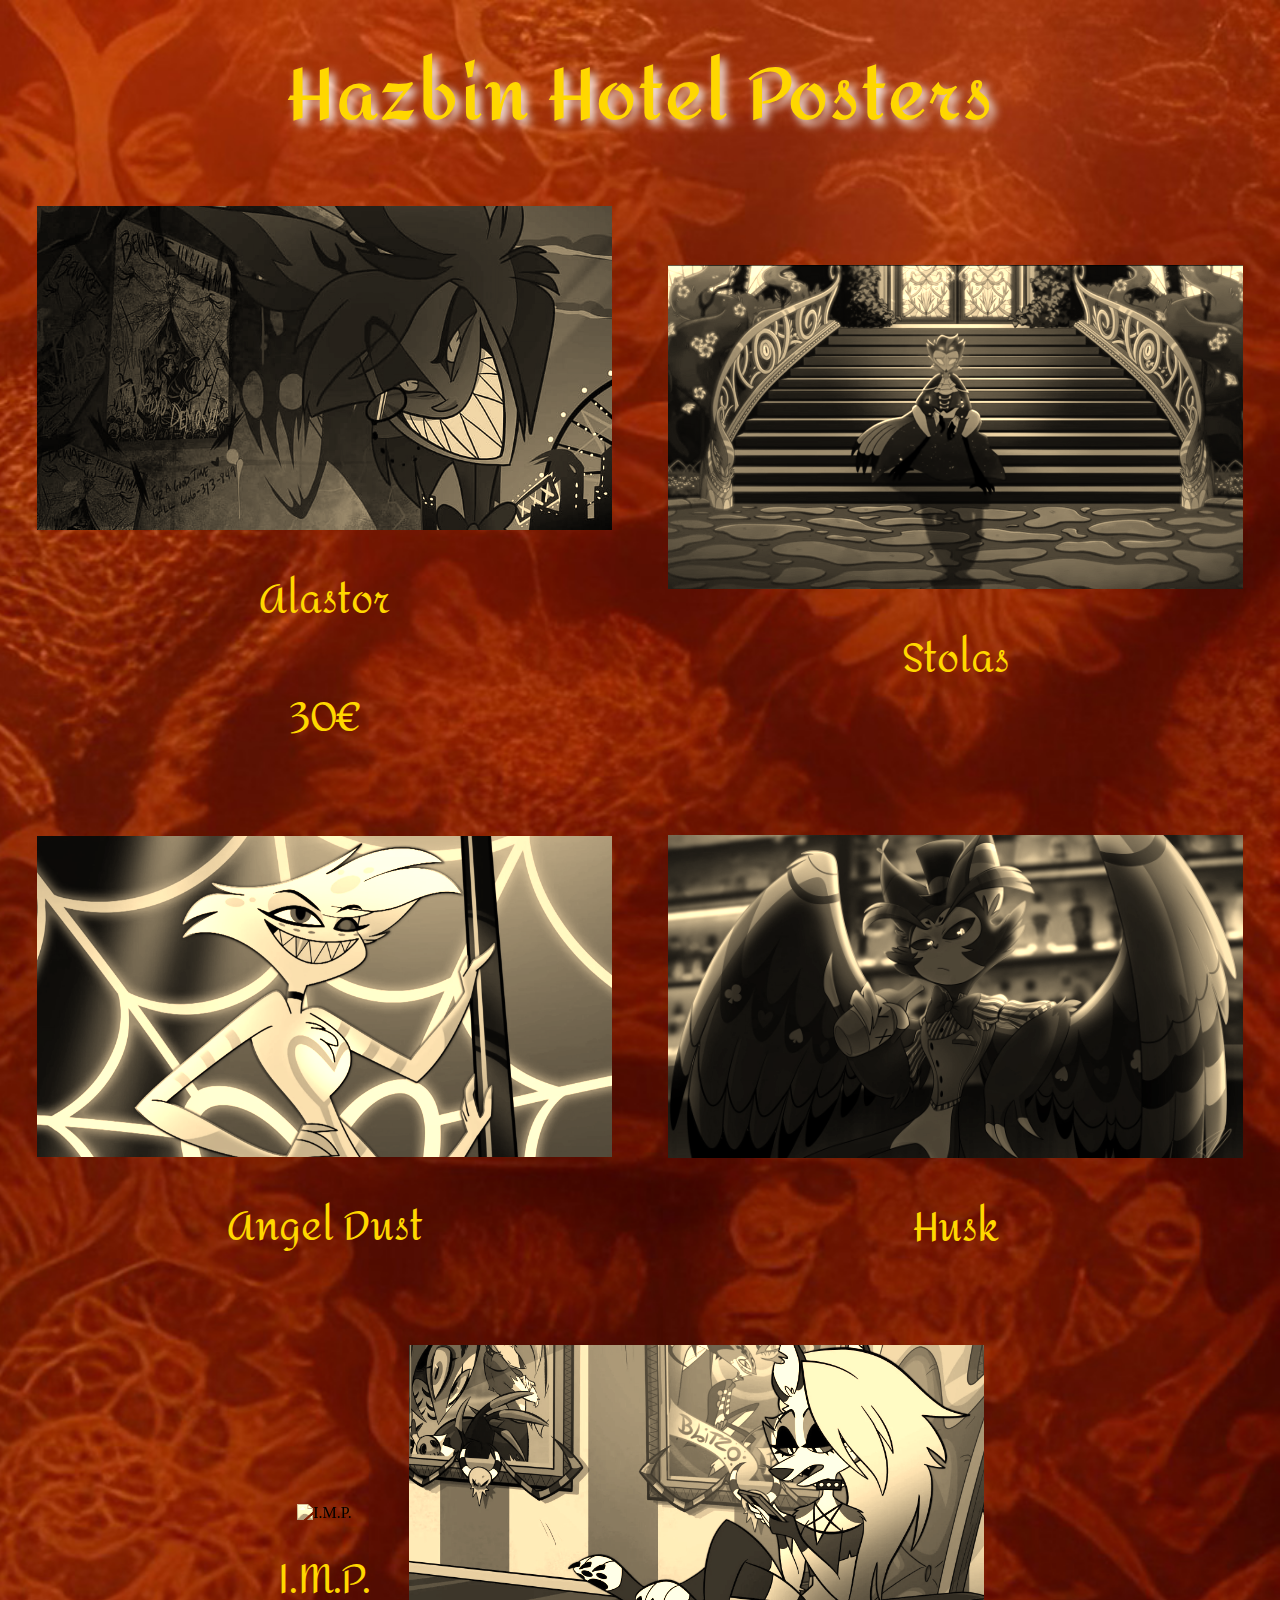
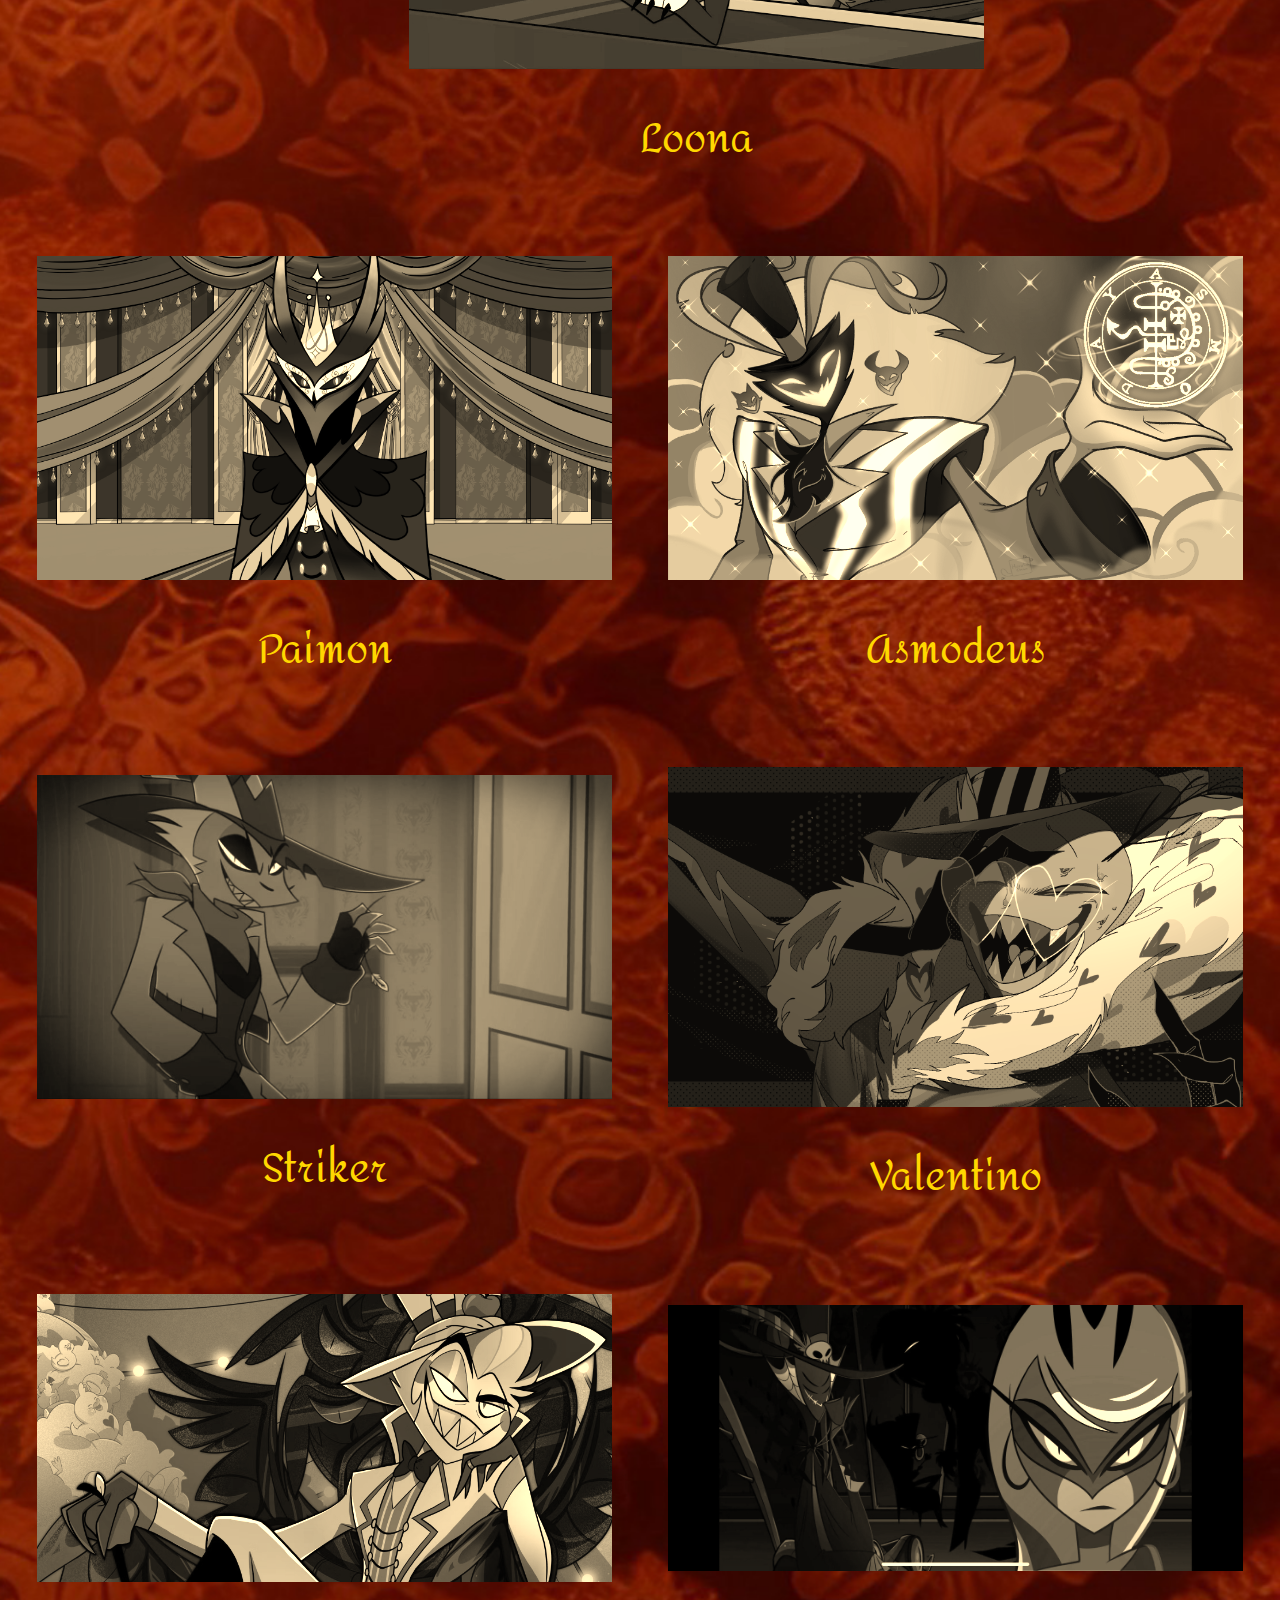
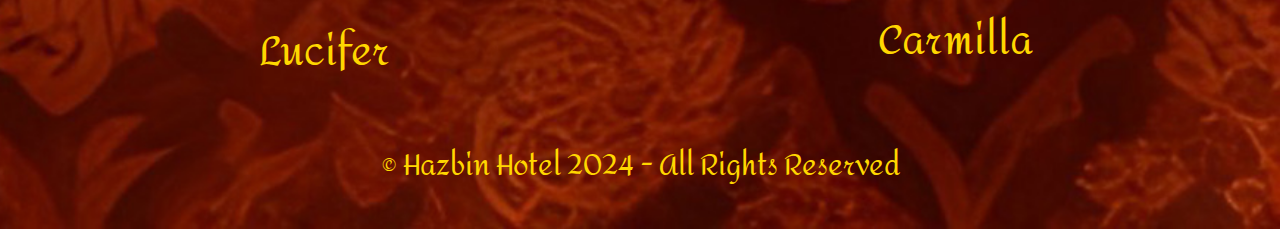
==== commit e87c2efb: "Actualizacion Shop 16/02/2024" ====
--- a/Gallery/gallery.html
+++ b/Gallery/gallery.html
@@ -13,14 +13,15 @@
 <body>
     
     <!-- TITLE -->
-    <h1 class="title">Hazbin Hotel Characters</h1>
+    <h1 class="title">Hazbin Hotel Posters</h1>
 
-    <!-- IMAGES -->
+    <!-- POSTERS -->
     <div class="container">
 
         <div class="image-container">
             <img class="myImg" src="imgs/characters/alastor.jpg" alt="Alastor">
             <p class="img-caption">Alastor</p>
+            <p class="img-caption">30€</p>
         </div>
         
         <div class="image-container">
--- a/Gallery/css/gallery.css
+++ b/Gallery/css/gallery.css
@@ -53,7 +53,6 @@
     max-height: 350px;
     height: 100%;
     margin: 18px;
-    border: 8px solid var(--gris-solido);
     -webkit-filter: sepia(100%);
     filter: sepia(100%);
     transition-duration: 1s;
@@ -61,10 +60,8 @@
 
 /* HOVER EFFECT ON IMAGES */
 img:hover {
-    border: 5px solid var(--naranja-butano);
-    -webkit-transform: scale(1.1);
-    -ms-transform: scale(1.1);
-    transform: scale(1.08);
+    transform: scale(1.1);
+    box-shadow: 10px 10px 20px var(--naranja-butano);
     -webkit-filter: none;
     filter: none;
 }
@@ -93,7 +90,7 @@
     font-family: Amita;
     color: var(--amarillo-fuego);
     font-size: 2.5em;
-    margin-top: 2%;
+    margin-top: 1.5%;
 }
 
 /* MODAL CAPTION STYLING */
@@ -101,7 +98,7 @@
     font-family: Amita;
     color: var(--amarillo-fuego);
     font-size: 4.5em;
-    margin-top: 2%;
+    margin-top: 2.5%;
 }
 
 /* FOOTER STYLING */
@@ -116,4 +113,18 @@
     align-items: center;
     height: 50px;
     min-width: 100vw;
+}
+
+@media screen and (max-width: 768px) {
+    .title {
+        font-size: 24px;
+    }
+
+    .image-container {
+        width: 100%;
+    }
+
+    .modal-content {
+        width: 100%;
+    }
 }--- a/Gallery/css/modal.css
+++ b/Gallery/css/modal.css
@@ -90,4 +90,18 @@
     .modal-content {
       width: 100%;
     }
+}
+
+@media screen and (max-width: 768px) {
+    .title {
+        font-size: 24px;
+    }
+
+    .image-container {
+        width: 100%;
+    }
+
+    .modal-content {
+        width: 100%;
+    }
 }